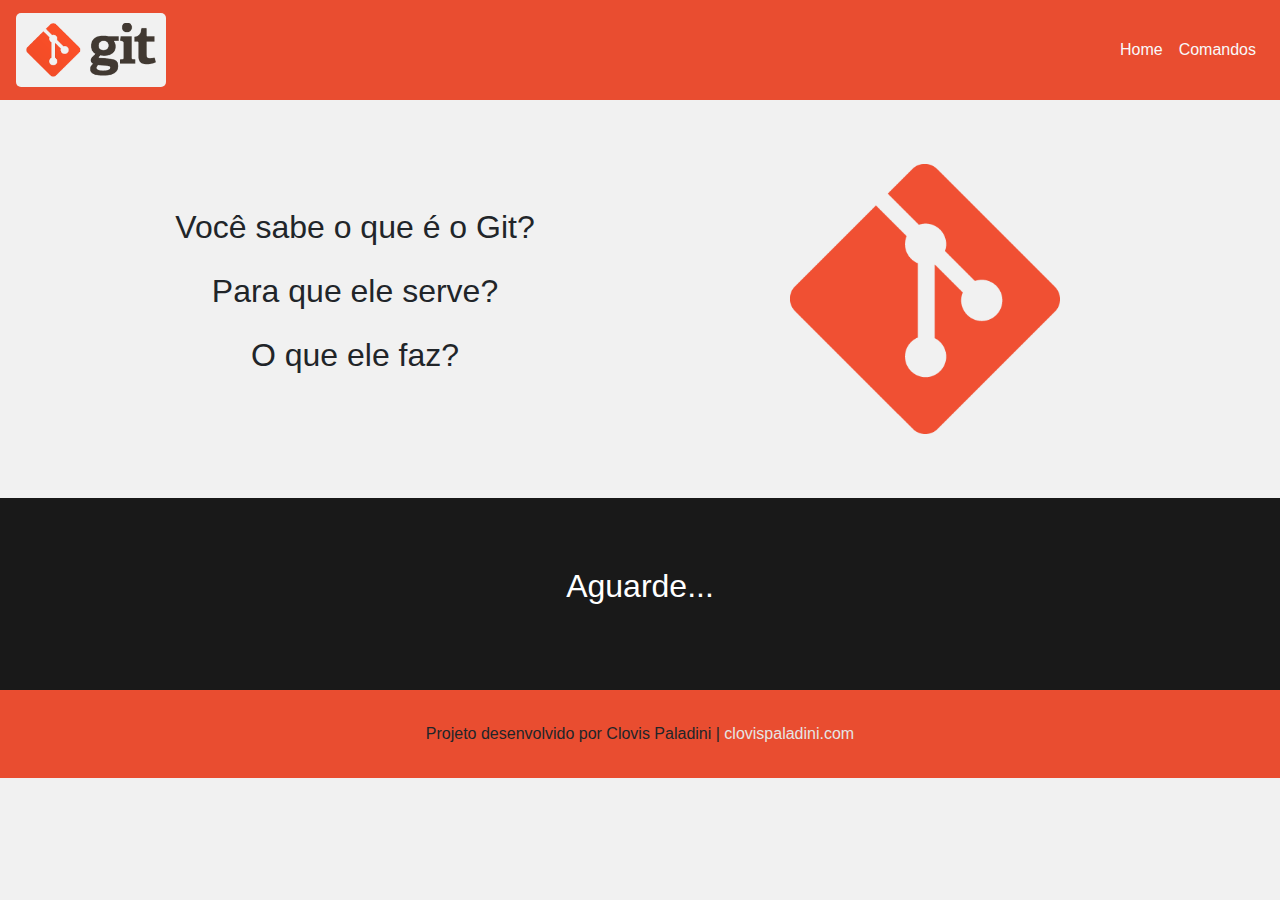
==== index.html @ 775159ee "Primeiro commit" ====
﻿<!DOCTYPE html>
<html lang="pt-br">
<head>
    <meta charset="utf-8"> 
    <meta name="theme-color" content="#e94d30">
    <meta name="apple-mobile-web-app-status-bar-style" content="#e94d30">
    <meta name="description" content="Git é um sistema de controle de versão. Clique aqui para saber mais.">
    <meta name="keywords" content="git, github, sistema, controle, versao, versão, desenvolvedor, web, developer">
    <meta name="author" content="Clovis Paladini">
    <meta name="robots" content="index, follow"> 
    <meta name="viewport" content="width=device-width, initial-scale=1">
    <meta name="viewport" content="height=device-height, initial-scale=1">
    <link rel="stylesheet" href="https://stackpath.bootstrapcdn.com/bootstrap/4.5.2/css/bootstrap.min.css" integrity="sha384-JcKb8q3iqJ61gNV9KGb8thSsNjpSL0n8PARn9HuZOnIxN0hoP+VmmDGMN5t9UJ0Z" crossorigin="anonymous">
    <link href="style.css" rel="stylesheet" type="text/css" media="screen">
    <title>Git Project</title>
</head>
<body>
    <header>
        <nav id="nav" class="navbar navbar-expand-sm navbar-light">
            <a class="navbar-brand" href="./">
                <img src="img/logo-nav.png" class="d-inline-block align-top logo-nav" alt="">
            </a>
            <button class="navbar-toggler bg-light" type="button" data-toggle="collapse" data-target="#navbarNav" aria-controls="navbarNav" aria-expanded="false" aria-label="Alterna navegação">
                <span class="navbar-toggler-icon"></span>
            </button>
            <div class="collapse navbar-collapse" id="navbarNav">
                <ul class="navbar-nav ml-auto">
                  <li class="nav-item">
                    <a class="nav-link text-light" href="./">Home</a>
                  </li>
                  <li class="nav-item">
                    <a class="nav-link text-light disabled" href="#">Comandos</a>
                  </li>
                </ul>
            </div>
        </nav>
    </header>
    <main id="main">
        <section>
            <header>
                <div class="container">
                    <div class="row">
                        <div class="col-sm d-flex flex-column justify-content-center align-items-center">
                            <p>Você sabe o que é o Git?</p>
                            <p>Para que ele serve?</p>
                            <p>O que ele faz?</p>
                        </div>
                        <div class="col-sm d-flex justify-content-center align-items-center">
                            <img src="img/logo-main.png" class="d-inline-block align-top" alt="">
                        </div>
                    </div>
                </div>
            </header>
            <div class="d-flex justify-content-center align-items-center em-breve">
                <p>Aguarde...</p>
            </div>
        </section>
    </main>
    <footer id="footer">
        <div class="d-flex justify-content-center align-items-center">
            <span>Projeto desenvolvido por Clovis Paladini | <a href="https://www.clovispaladini.com" target="_blank">clovispaladini.com</a></span>
        </div>
    </footer>
<script src="https://code.jquery.com/jquery-3.5.1.slim.min.js" integrity="sha384-DfXdz2htPH0lsSSs5nCTpuj/zy4C+OGpamoFVy38MVBnE+IbbVYUew+OrCXaRkfj" crossorigin="anonymous"></script>
<script src="https://cdn.jsdelivr.net/npm/popper.js@1.16.1/dist/umd/popper.min.js" integrity="sha384-9/reFTGAW83EW2RDu2S0VKaIzap3H66lZH81PoYlFhbGU+6BZp6G7niu735Sk7lN" crossorigin="anonymous"></script>
<script src="https://stackpath.bootstrapcdn.com/bootstrap/4.5.2/js/bootstrap.min.js" integrity="sha384-B4gt1jrGC7Jh4AgTPSdUtOBvfO8shuf57BaghqFfPlYxofvL8/KUEfYiJOMMV+rV" crossorigin="anonymous"></script>
</body>
</html>
---- style.css ----
body{
    background-color: #F1F1F1;
}
#nav {
    background-color: rgb(233,77,48);
}
#nav .logo-nav {
    background-color: #F1F1F1;
    width: 150px;
    border-radius: 5px;
    padding: 0.5em;
}
#main section header {
    font-size: 2em;
    padding: 2em 0;
}
#main section header img {
    width: 50%;
}
.em-breve {
    background-color: #191919;
    color: white;
    font-size: 2em;
    height: 4em; 
    padding: 3em 0;
}
#footer {
    background-color: #E94D30;
    padding: 2em 0;
}
#footer div a {
    color: #E5E5E5;
    text-decoration: none;
}
.navbar-toggler:focus {
    outline: none !important;
}
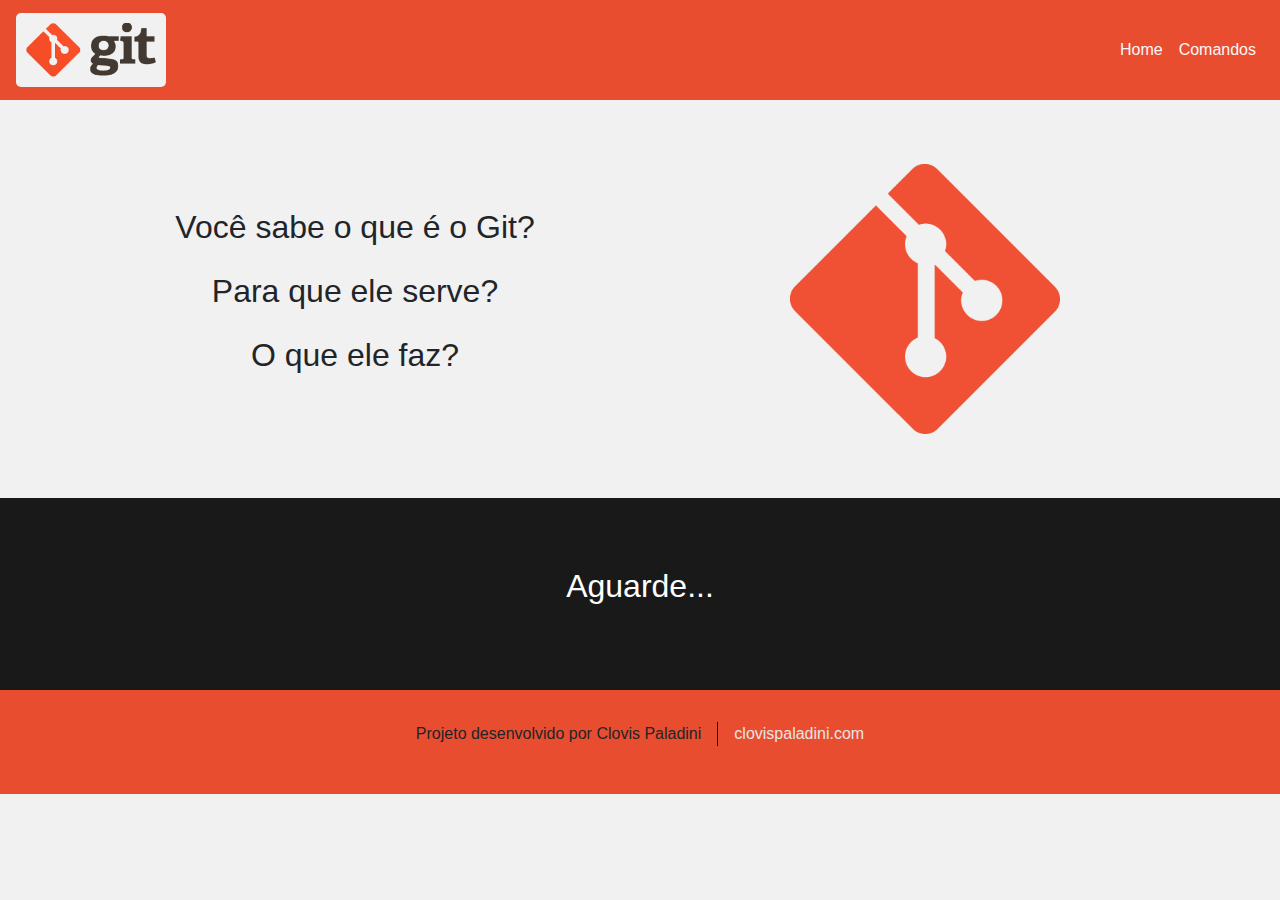
==== commit ff9e565a: "Ajustes de layout nos elementos 'main' e 'footer'" ====
--- a/index.html
+++ b/index.html
@@ -58,7 +58,7 @@
     </main>
     <footer id="footer">
         <div class="d-flex justify-content-center align-items-center">
-            <span>Projeto desenvolvido por Clovis Paladini | <a href="https://www.clovispaladini.com" target="_blank">clovispaladini.com</a></span>
+            <p>Projeto desenvolvido por Clovis Paladini</p><p><a href="https://www.clovispaladini.com" target="_blank">clovispaladini.com</a></p>
         </div>
     </footer>
 <script src="https://code.jquery.com/jquery-3.5.1.slim.min.js" integrity="sha384-DfXdz2htPH0lsSSs5nCTpuj/zy4C+OGpamoFVy38MVBnE+IbbVYUew+OrCXaRkfj" crossorigin="anonymous"></script>
--- a/style.css
+++ b/style.css
@@ -28,10 +28,21 @@
     background-color: #E94D30;
     padding: 2em 0;
 }
+#footer p {
+    padding: 0 1em;
+}
+#footer div p:first-child {
+    border-right: 1px solid black;
+}
 #footer div a {
     color: #E5E5E5;
     text-decoration: none;
 }
 .navbar-toggler:focus {
     outline: none !important;
+}
+@media screen and (max-width: 575.98px) {
+    #main section header {
+        font-size:1.5em;
+    }
 }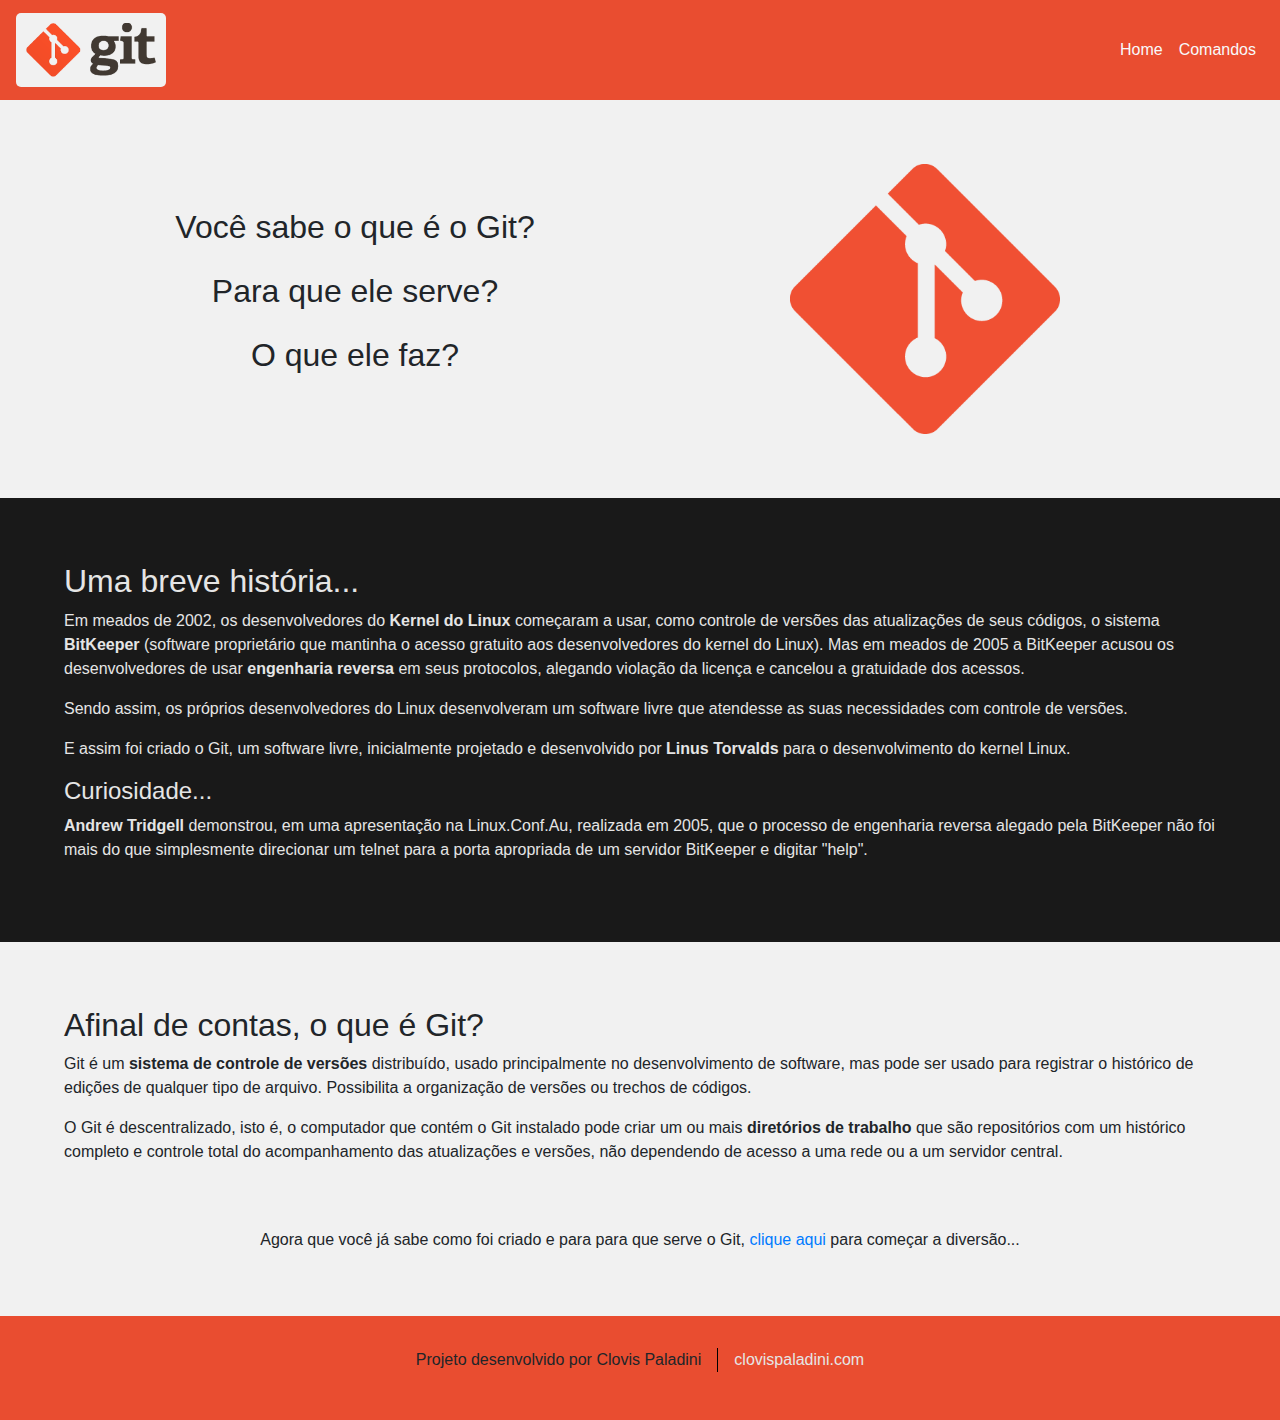
==== commit a66cfcec: "Criação do conteúdo da página inicial" ====
--- a/index.html
+++ b/index.html
@@ -51,9 +51,24 @@
                     </div>
                 </div>
             </header>
-            <div class="d-flex justify-content-center align-items-center em-breve">
-                <p>Aguarde...</p>
+            <div class="main-section">
+                <div class="git-history">
+                    <h2>Uma breve história...</h2>
+                    <p>Em meados de 2002, os desenvolvedores do <span class="popper-span" data-toggle="popover" data-placement="top" data-content="O kernel Linux é um núcleo monolítico de código aberto para sistemas operacionais tipo UNIX desenvolvidas para ambos os sistemas operacionais, seja computadores pessoais ou servidores." data-trigger="hover">Kernel do Linux</span> começaram a usar, como controle de versões das atualizações de seus códigos, o sistema <span class="popper-span" data-toggle="popover" data-placement="top" data-content="Criado e desenvolvido pela empresa BitMover Inc / Califórnia. O BitKeeper, que antes era um software proprietário, é um sistema de controle de versão distribuido que hoje tem licença Apache 2.0 desde 09/05/2016." data-trigger="hover">BitKeeper</span> (software proprietário que mantinha o acesso gratuito aos desenvolvedores do kernel do Linux). Mas em meados de 2005 a BitKeeper acusou os desenvolvedores de usar <span class="popper-span" data-toggle="popover" data-placement="top" data-content="Engenharia reversa é o processo de descobrir os princípios tecnológicos e o funcionamento de um dispositivo, objeto ou sistema, através da análise de sua estrutura, função e operação." data-trigger="hover">engenharia reversa</span> em seus protocolos, alegando violação da licença e cancelou a gratuidade dos acessos.</p>
+                    <p>Sendo assim, os próprios desenvolvedores do Linux desenvolveram um software livre que atendesse as suas necessidades com controle de versões.</p>
+                    <p>E assim foi criado o Git, um software livre, inicialmente projetado e desenvolvido por <span class="popper-span" data-toggle="popover" data-placement="top" data-content="Linus Benedict Torvalds é um engenheiro de software nascido na Finlândia que por muito tempo foi um dos desenvolvedores mais importantes do kernel linux." data-trigger="hover">Linus Torvalds</span> para o desenvolvimento do kernel Linux.</p>
+                    <h4>Curiosidade...</h4>
+                    <p><span class="popper-span" data-toggle="popover" data-placement="top" data-content="Programador australiano famoso por suas contribuições na área de software livre." data-trigger="hover">Andrew Tridgell</span> demonstrou, em uma apresentação na Linux.Conf.Au, realizada em 2005, que o processo de engenharia reversa alegado pela BitKeeper não foi mais do que simplesmente direcionar um telnet para a porta apropriada de um servidor BitKeeper e digitar "help".</p>
+                </div>
+                <div class="git-definition">
+                    <h2>Afinal de contas, o que é Git?</h2>
+                    <p>Git é um <span class="popper-span" data-toggle="popover" data-placement="top" data-content="Um sistema de controle de versões, VCS ou ainda SCM, na função prática da ciência da Computação e da Engenharia de Software, é um software que tem a finalidade de gerenciar diferentes versões no desenvolvimento de um documento qualquer. Esses sistemas são comumente utilizados no desenvolvimento de software para controlar as diferentes versões.." data-trigger="hover">sistema de controle de versões</span> distribuído, usado principalmente no desenvolvimento de software, mas pode ser usado para registrar o histórico de edições de qualquer tipo de arquivo. Possibilita a organização de versões ou trechos de códigos.</p>
+                    <p>O Git é descentralizado, isto é, o computador que contém o Git instalado pode criar um ou mais <span class="popper-span" data-toggle="popover" data-placement="top" data-content="Em informática, diretório ou pasta é uma estrutura utilizada para organizar arquivos em um computador." data-trigger="hover">diretórios de trabalho</span> que são repositórios com um histórico completo e controle total do acompanhamento das atualizações e versões, não dependendo de acesso a uma rede ou a um servidor central.</p>
+                </div>
             </div>
+            <footer class="footer-section">
+                <p>Agora que você já sabe como foi criado e para para que serve o Git, <a href="">clique aqui</a> para começar a diversão...</p>
+            </footer>
         </section>
     </main>
     <footer id="footer">
@@ -64,5 +79,6 @@
 <script src="https://code.jquery.com/jquery-3.5.1.slim.min.js" integrity="sha384-DfXdz2htPH0lsSSs5nCTpuj/zy4C+OGpamoFVy38MVBnE+IbbVYUew+OrCXaRkfj" crossorigin="anonymous"></script>
 <script src="https://cdn.jsdelivr.net/npm/popper.js@1.16.1/dist/umd/popper.min.js" integrity="sha384-9/reFTGAW83EW2RDu2S0VKaIzap3H66lZH81PoYlFhbGU+6BZp6G7niu735Sk7lN" crossorigin="anonymous"></script>
 <script src="https://stackpath.bootstrapcdn.com/bootstrap/4.5.2/js/bootstrap.min.js" integrity="sha384-B4gt1jrGC7Jh4AgTPSdUtOBvfO8shuf57BaghqFfPlYxofvL8/KUEfYiJOMMV+rV" crossorigin="anonymous"></script>
+<script src="js.js"></script> 
 </body>
 </html>--- a/style.css
+++ b/style.css
@@ -17,12 +17,20 @@
 #main section header img {
     width: 50%;
 }
-.em-breve {
+.git-history {
     background-color: #191919;
-    color: white;
-    font-size: 2em;
-    height: 4em; 
-    padding: 3em 0;
+    color: #E5E5E5;
+    padding: 4em;
+}
+.git-definition {
+    padding: 4em 4em 3em;
+}
+.popper-span {
+    font-weight: bold;
+}
+.footer-section {
+    text-align: center;
+    padding: 0 3em 3em;
 }
 #footer {
     background-color: #E94D30;
@@ -45,4 +53,11 @@
     #main section header {
         font-size:1.5em;
     }
+    .git-history, .git-definition {
+        padding: 3em 2em;
+    }
+    .footer-section {
+        text-align: center;
+        padding: 0 2em 3em;
+    }
 }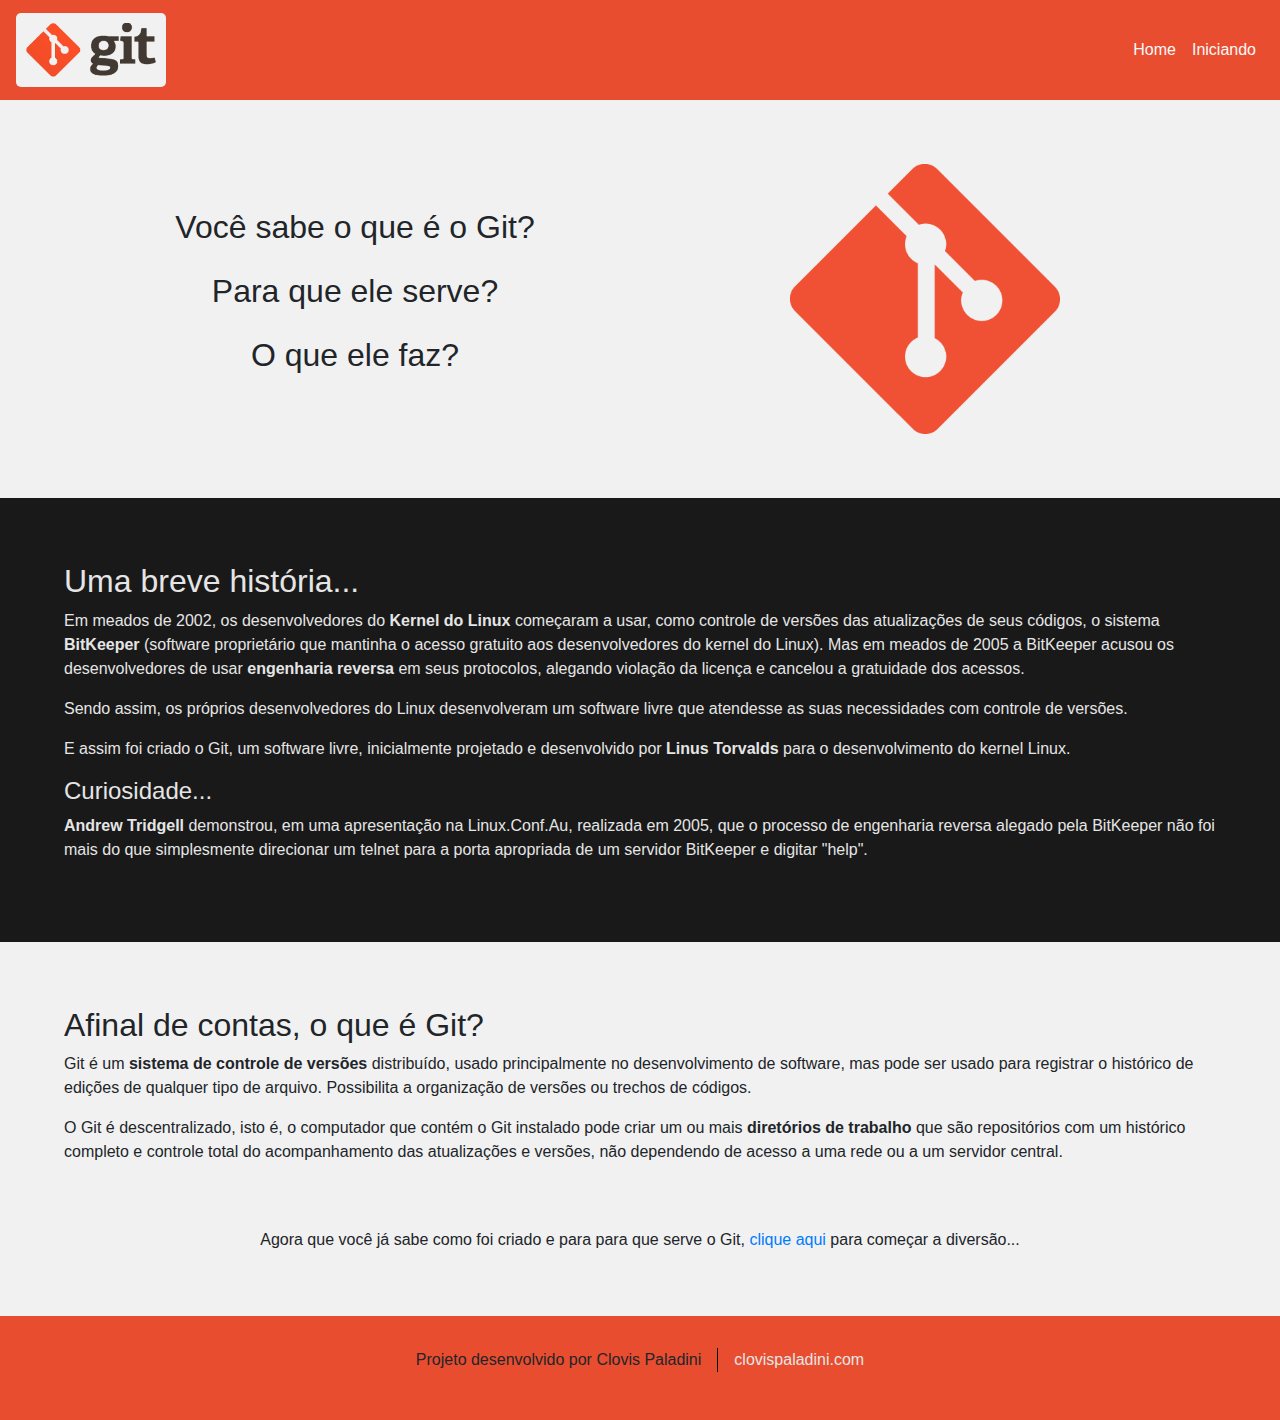
==== commit e4543e01: "Inserida a página 'iniciando'" ====
--- a/index.html
+++ b/index.html
@@ -25,12 +25,12 @@
             </button>
             <div class="collapse navbar-collapse" id="navbarNav">
                 <ul class="navbar-nav ml-auto">
-                  <li class="nav-item">
-                    <a class="nav-link text-light" href="./">Home</a>
-                  </li>
-                  <li class="nav-item">
-                    <a class="nav-link text-light disabled" href="#">Comandos</a>
-                  </li>
+                    <li class="nav-item">
+                        <a class="nav-link text-light" href="./">Home</a>
+                    </li>
+                    <li class="nav-item">
+                        <a class="nav-link text-light" href="start.html">Iniciando</a>
+                    </li>
                 </ul>
             </div>
         </nav>
@@ -67,7 +67,7 @@
                 </div>
             </div>
             <footer class="footer-section">
-                <p>Agora que você já sabe como foi criado e para para que serve o Git, <a href="">clique aqui</a> para começar a diversão...</p>
+                <p>Agora que você já sabe como foi criado e para para que serve o Git, <a href="start.html">clique aqui</a> para começar a diversão...</p>
             </footer>
         </section>
     </main>
--- a/style.css
+++ b/style.css
@@ -17,6 +17,15 @@
 #main section header img {
     width: 50%;
 }
+#main-start {
+    padding: 2em 3em;
+}
+#main-start h2 {
+    margin: 1em 0 0.5em;
+}
+#main-start h4 {
+    margin: 2em 0 1em;
+}
 .git-history {
     background-color: #191919;
     color: #E5E5E5;
@@ -27,6 +36,18 @@
 }
 .popper-span {
     font-weight: bold;
+}
+.text-violet {
+    color: violet;
+}
+.text-green {
+    color: lightgreen;
+}
+.text-yellow {
+    color: yellow;
+}
+.text-blue {
+    color: lightblue;
 }
 .footer-section {
     text-align: center;
@@ -56,6 +77,9 @@
     .git-history, .git-definition {
         padding: 3em 2em;
     }
+    #main-start {
+        padding: 2em;
+    }
     .footer-section {
         text-align: center;
         padding: 0 2em 3em;
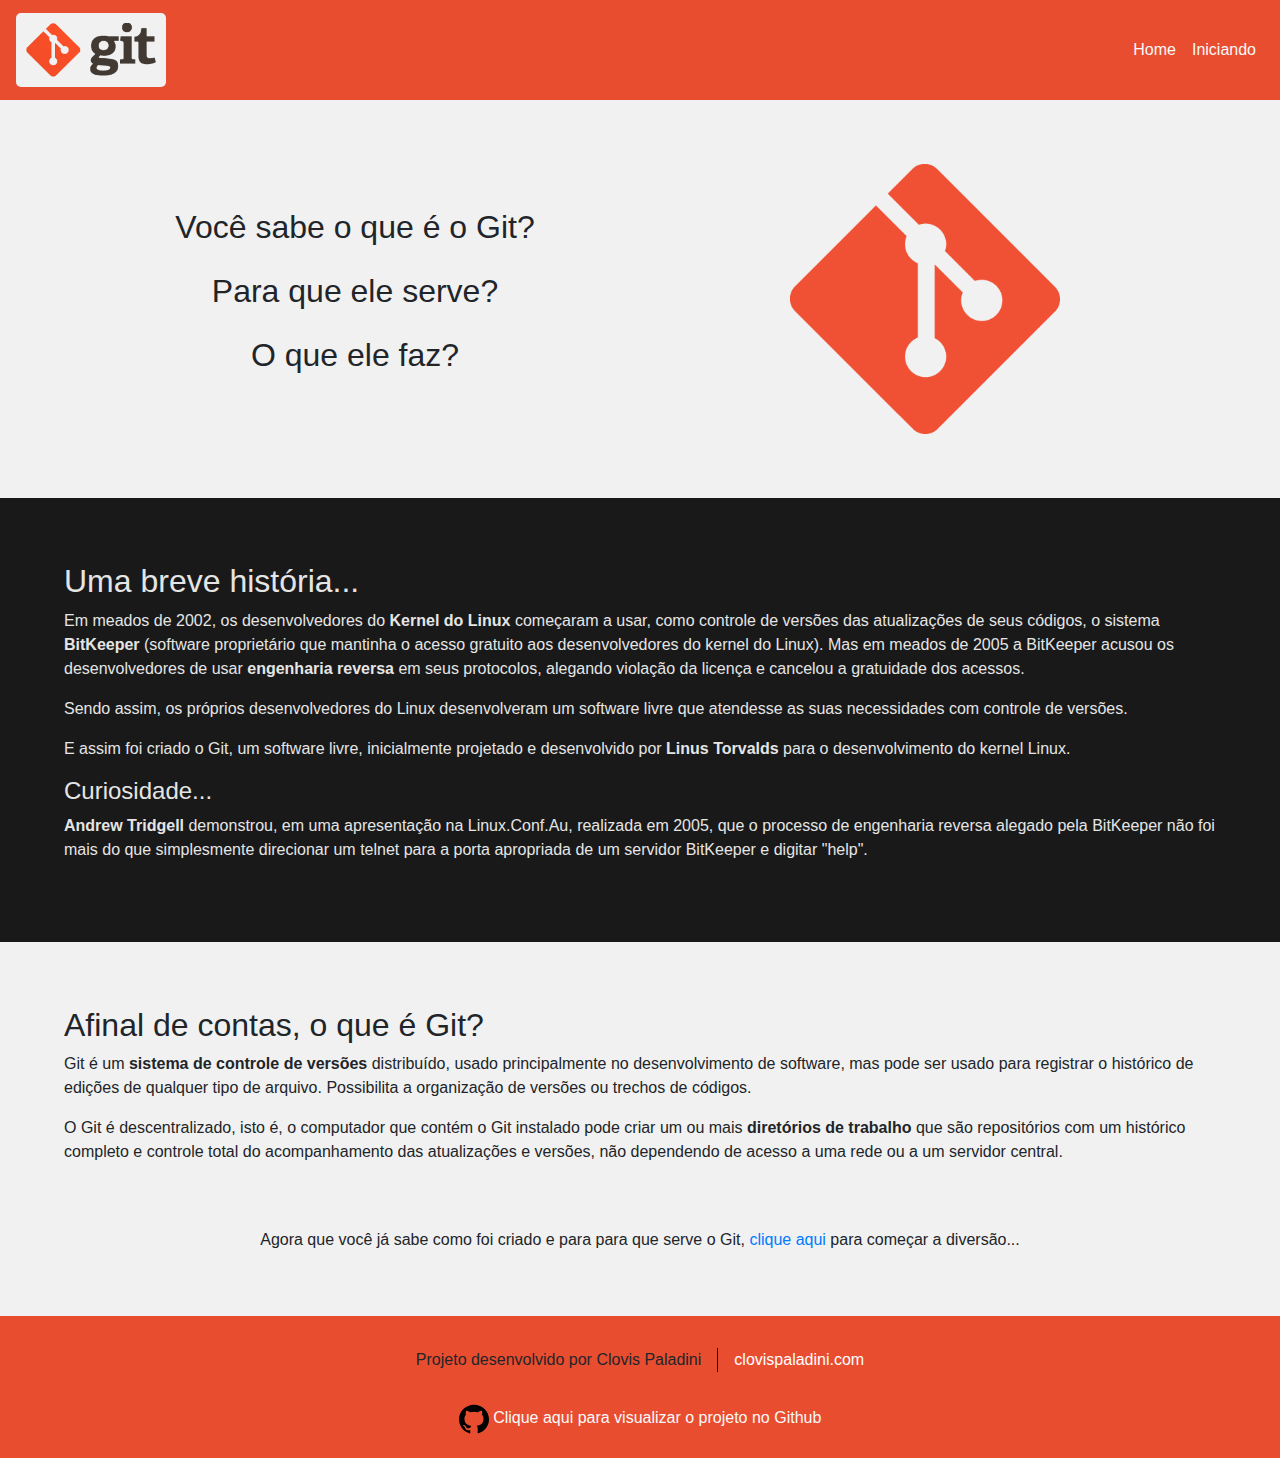
==== commit e1a71d7d: "Ajuste no layout do projeto" ====
--- a/index.html
+++ b/index.html
@@ -73,8 +73,11 @@
     </main>
     <footer id="footer">
         <div class="d-flex justify-content-center align-items-center">
-            <p>Projeto desenvolvido por Clovis Paladini</p><p><a href="https://www.clovispaladini.com" target="_blank">clovispaladini.com</a></p>
+            <p>Projeto desenvolvido por Clovis Paladini</p><p><a href="https://www.clovispaladini.com" class="text-white" target="_blank">clovispaladini.com</a></p>
         </div>
+        <p class="footer-p">
+            <img class="logo-github-footer" src="img/github.svg" alt="Logotipo Github"> <a href="https://github.com/clovispaladini/git-project" class="text-light" target="_blank">Clique aqui para visualizar o projeto no Github</a>
+        </p>
     </footer>
 <script src="https://code.jquery.com/jquery-3.5.1.slim.min.js" integrity="sha384-DfXdz2htPH0lsSSs5nCTpuj/zy4C+OGpamoFVy38MVBnE+IbbVYUew+OrCXaRkfj" crossorigin="anonymous"></script>
 <script src="https://cdn.jsdelivr.net/npm/popper.js@1.16.1/dist/umd/popper.min.js" integrity="sha384-9/reFTGAW83EW2RDu2S0VKaIzap3H66lZH81PoYlFhbGU+6BZp6G7niu735Sk7lN" crossorigin="anonymous"></script>
--- a/style.css
+++ b/style.css
@@ -55,7 +55,7 @@
 }
 #footer {
     background-color: #E94D30;
-    padding: 2em 0;
+    padding: 2em 0 0.5em;
 }
 #footer p {
     padding: 0 1em;
@@ -63,9 +63,12 @@
 #footer div p:first-child {
     border-right: 1px solid black;
 }
-#footer div a {
-    color: #E5E5E5;
-    text-decoration: none;
+.footer-p {
+    text-align: center;
+    margin-top: 1em;
+}
+.logo-github-footer {
+    width: 30px;
 }
 .navbar-toggler:focus {
     outline: none !important;
@@ -75,13 +78,13 @@
         font-size:1.5em;
     }
     .git-history, .git-definition {
-        padding: 3em 2em;
+        padding: 3em 1em;
     }
     #main-start {
-        padding: 2em;
+        padding: 2em 1em;
     }
     .footer-section {
         text-align: center;
-        padding: 0 2em 3em;
+        padding: 0 1em 3em;
     }
 }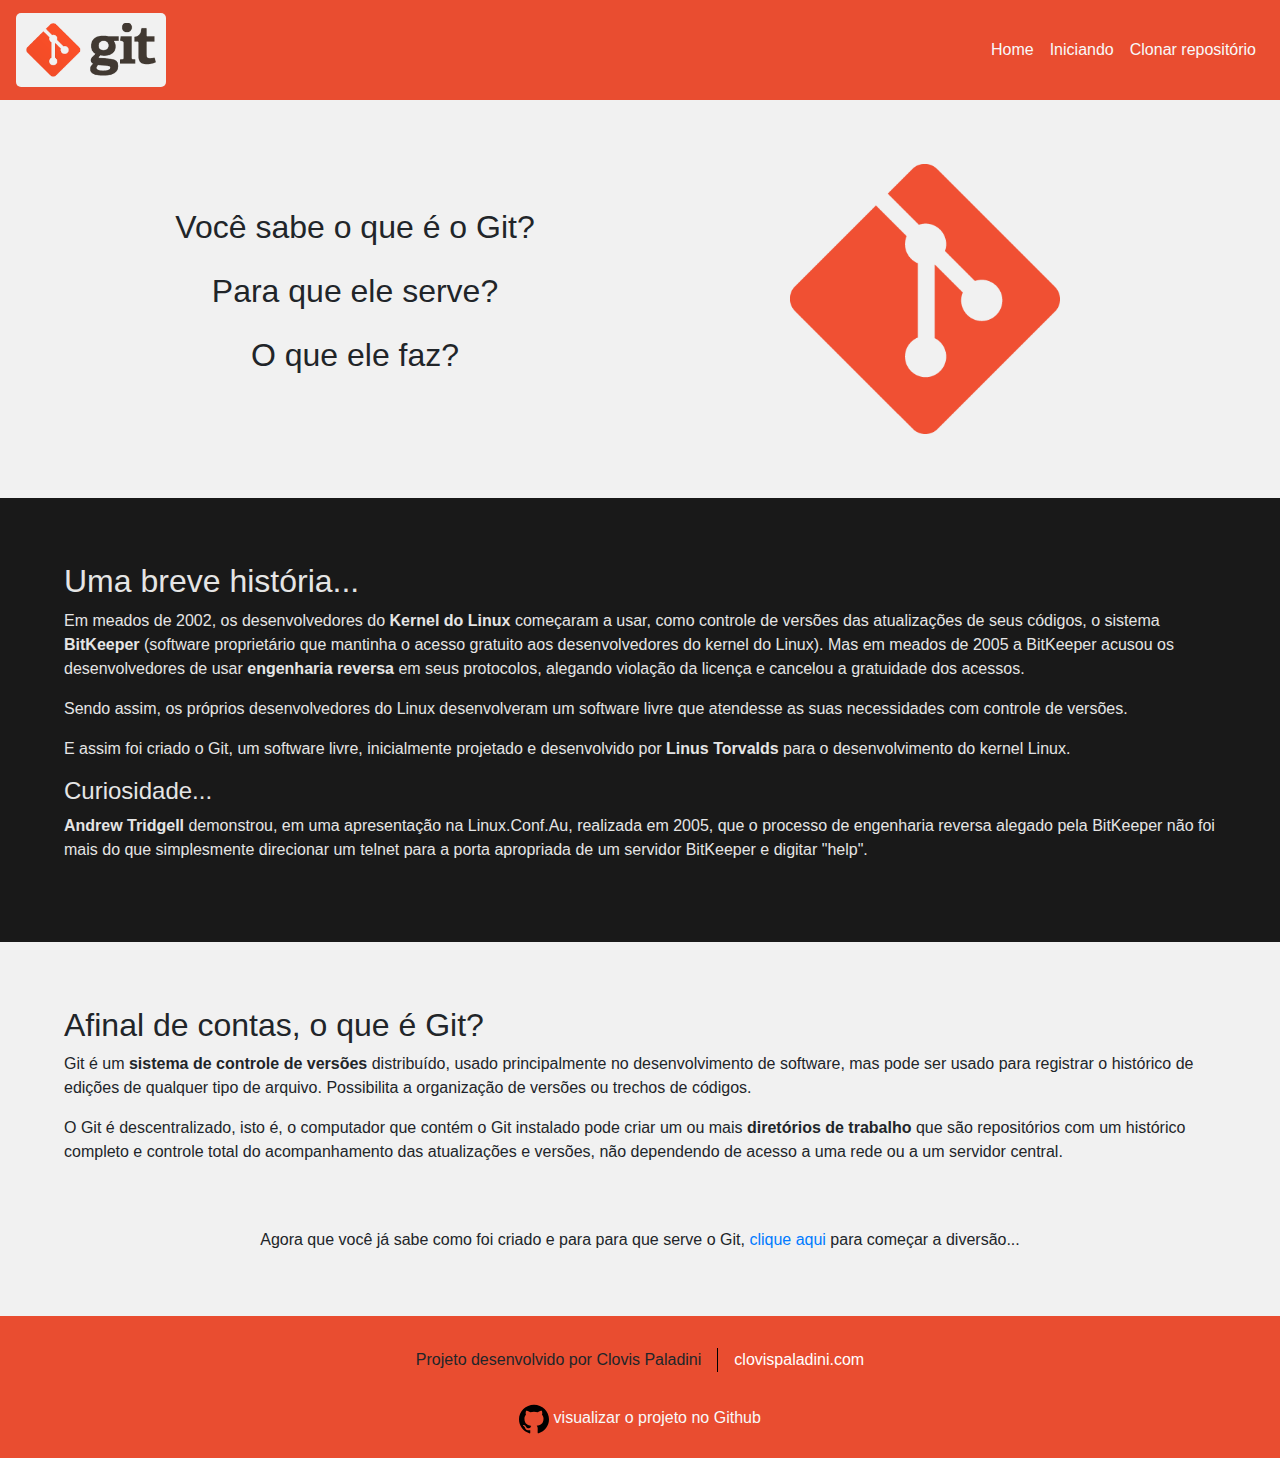
==== commit 9dfa4f8f: "Criação do conteúdo 'clonar repositório'" ====
--- a/index.html
+++ b/index.html
@@ -16,7 +16,7 @@
 </head>
 <body>
     <header>
-        <nav id="nav" class="navbar navbar-expand-sm navbar-light">
+        <nav id="nav" class="navbar navbar-expand-md navbar-light">
             <a class="navbar-brand" href="./">
                 <img src="img/logo-nav.png" class="d-inline-block align-top logo-nav" alt="">
             </a>
@@ -31,6 +31,9 @@
                     <li class="nav-item">
                         <a class="nav-link text-light" href="start.html">Iniciando</a>
                     </li>
+                    <li class="nav-item">
+                        <a class="nav-link text-light" href="clone.html">Clonar repositório</a>
+                    </li>
                 </ul>
             </div>
         </nav>
@@ -40,12 +43,12 @@
             <header>
                 <div class="container">
                     <div class="row">
-                        <div class="col-sm d-flex flex-column justify-content-center align-items-center">
+                        <div class="col-md d-flex flex-column justify-content-center align-items-center">
                             <p>Você sabe o que é o Git?</p>
                             <p>Para que ele serve?</p>
                             <p>O que ele faz?</p>
                         </div>
-                        <div class="col-sm d-flex justify-content-center align-items-center">
+                        <div class="col-md d-flex justify-content-center align-items-center">
                             <img src="img/logo-main.png" class="d-inline-block align-top" alt="">
                         </div>
                     </div>
@@ -76,7 +79,7 @@
             <p>Projeto desenvolvido por Clovis Paladini</p><p><a href="https://www.clovispaladini.com" class="text-white" target="_blank">clovispaladini.com</a></p>
         </div>
         <p class="footer-p">
-            <img class="logo-github-footer" src="img/github.svg" alt="Logotipo Github"> <a href="https://github.com/clovispaladini/git-project" class="text-light" target="_blank">Clique aqui para visualizar o projeto no Github</a>
+            <img class="logo-github-footer" src="img/github.svg" alt="Logotipo Github"> <a href="https://github.com/clovispaladini/git-project" class="text-light" target="_blank">visualizar o projeto no Github</a>
         </p>
     </footer>
 <script src="https://code.jquery.com/jquery-3.5.1.slim.min.js" integrity="sha384-DfXdz2htPH0lsSSs5nCTpuj/zy4C+OGpamoFVy38MVBnE+IbbVYUew+OrCXaRkfj" crossorigin="anonymous"></script>
--- a/style.css
+++ b/style.css
@@ -73,7 +73,7 @@
 .navbar-toggler:focus {
     outline: none !important;
 }
-@media screen and (max-width: 575.98px) {
+@media screen and (max-width: 768px) {
     #main section header {
         font-size:1.5em;
     }
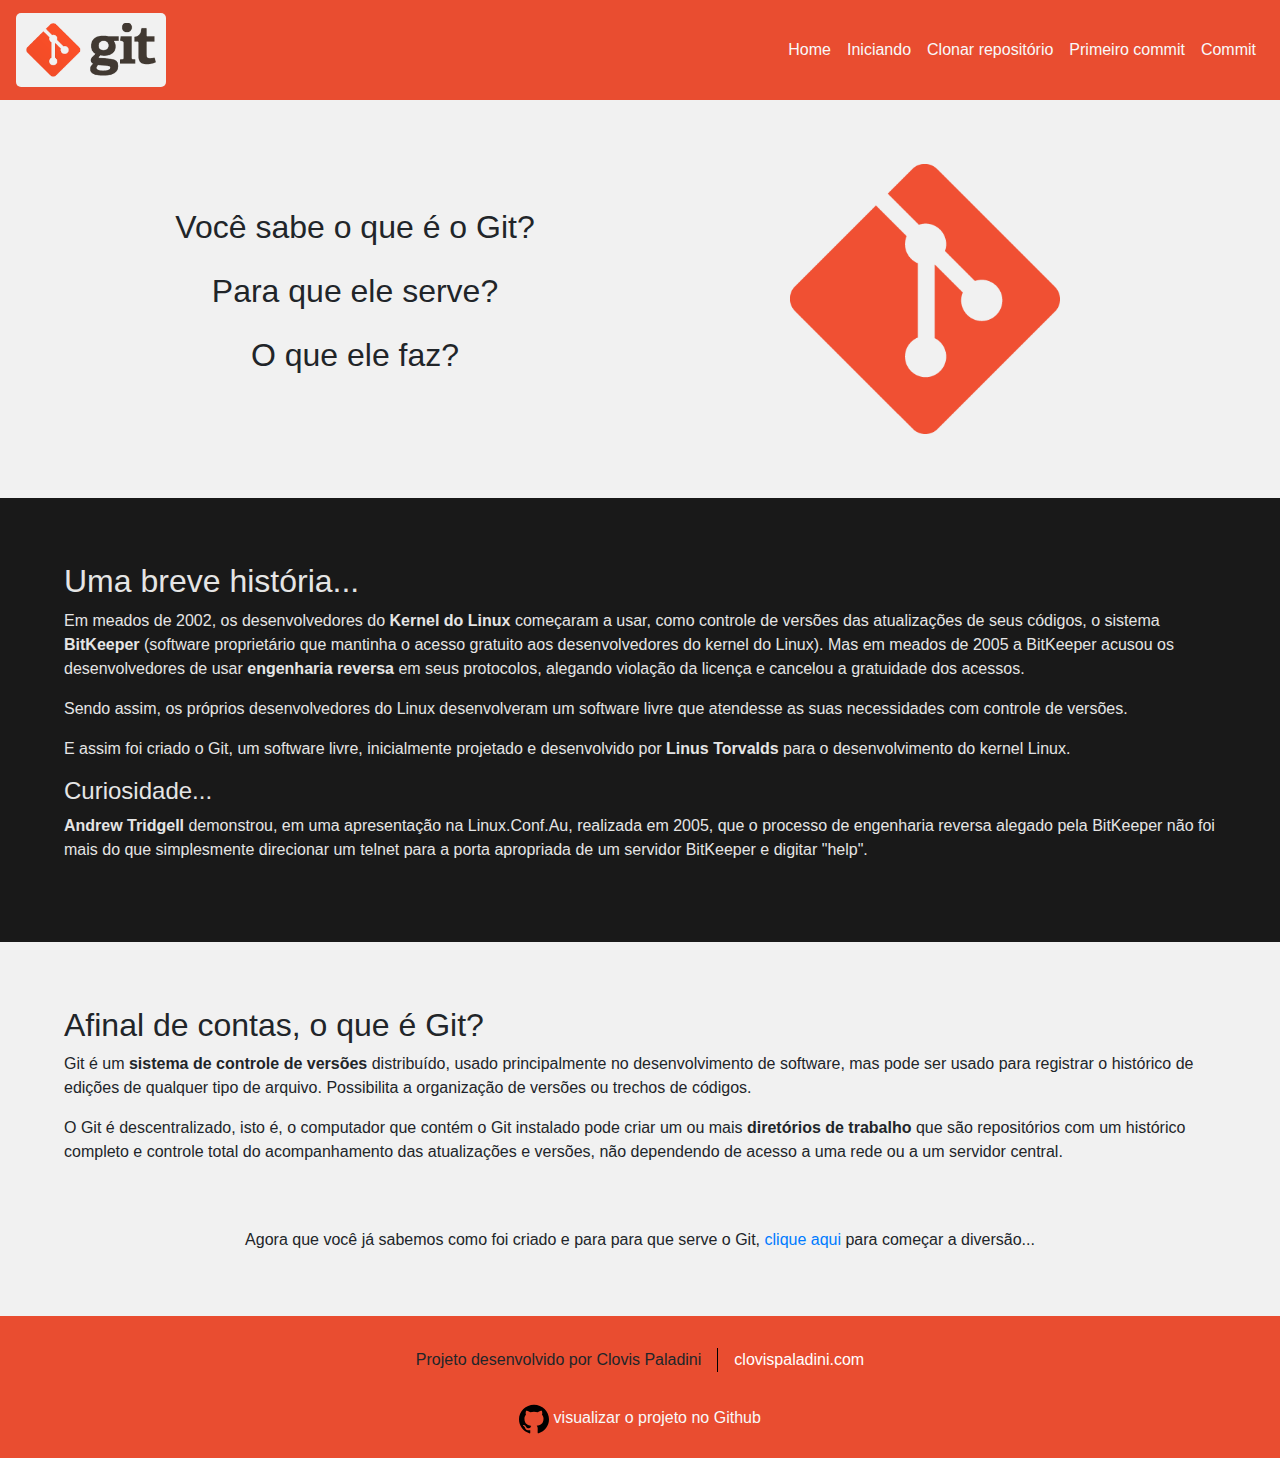
==== commit e9607660: "Adicionado o arquivo primeiro-comit.html e realizada alteração nos links de demais arquivos" ====
--- a/index.html
+++ b/index.html
@@ -34,11 +34,17 @@
                     <li class="nav-item">
                         <a class="nav-link text-light" href="clone.html">Clonar repositório</a>
                     </li>
+                    <li class="nav-item">
+                        <a class="nav-link text-light" href="primeiro-commit.html">Primeiro commit</a>
+                    </li>
+                    <li class="nav-item">
+                        <a class="nav-link text-light" href="commit.html">Commit</a>
+                    </li>
                 </ul>
             </div>
         </nav>
     </header>
-    <main id="main">
+    <main id="main-index">
         <section>
             <header>
                 <div class="container">
@@ -70,7 +76,7 @@
                 </div>
             </div>
             <footer class="footer-section">
-                <p>Agora que você já sabe como foi criado e para para que serve o Git, <a href="start.html">clique aqui</a> para começar a diversão...</p>
+                <p>Agora que você já sabemos como foi criado e para para que serve o Git, <a href="start.html">clique aqui</a> para começar a diversão...</p>
             </footer>
         </section>
     </main>
--- a/style.css
+++ b/style.css
@@ -10,29 +10,32 @@
     border-radius: 5px;
     padding: 0.5em;
 }
-#main section header {
+.navbar-toggler:focus {
+    outline: none !important;
+}
+#main-index section header {
     font-size: 2em;
     padding: 2em 0;
 }
-#main section header img {
+#main-index section header img {
     width: 50%;
 }
-#main-start {
-    padding: 2em 3em;
-}
-#main-start h2 {
-    margin: 1em 0 0.5em;
-}
-#main-start h4 {
-    margin: 2em 0 1em;
-}
-.git-history {
+#main-index .git-history {
     background-color: #191919;
     color: #E5E5E5;
     padding: 4em;
 }
-.git-definition {
+#main-index .git-definition {
     padding: 4em 4em 3em;
+}
+#main {
+    padding: 2em 3em;
+}
+#main h2 {
+    margin: 1em 0 0.5em;
+}
+#main h4 {
+    margin: 2em 0 1em;
 }
 .popper-span {
     font-weight: bold;
@@ -49,9 +52,9 @@
 .text-blue {
     color: lightblue;
 }
-.footer-section {
+#main-index .footer-section {
     text-align: center;
-    padding: 0 3em 3em;
+    padding: 0 4em 3em;
 }
 #footer {
     background-color: #E94D30;
@@ -70,21 +73,17 @@
 .logo-github-footer {
     width: 30px;
 }
-.navbar-toggler:focus {
-    outline: none !important;
-}
 @media screen and (max-width: 768px) {
-    #main section header {
+    #main-index section header {
         font-size:1.5em;
     }
-    .git-history, .git-definition {
+    #main {
+        padding: 2em 1em;
+    }
+    #main-index .git-history, #main-index .git-definition {
         padding: 3em 1em;
     }
-    #main-start {
-        padding: 2em 1em;
-    }
-    .footer-section {
-        text-align: center;
+    #main-index .footer-section {
         padding: 0 1em 3em;
     }
 }